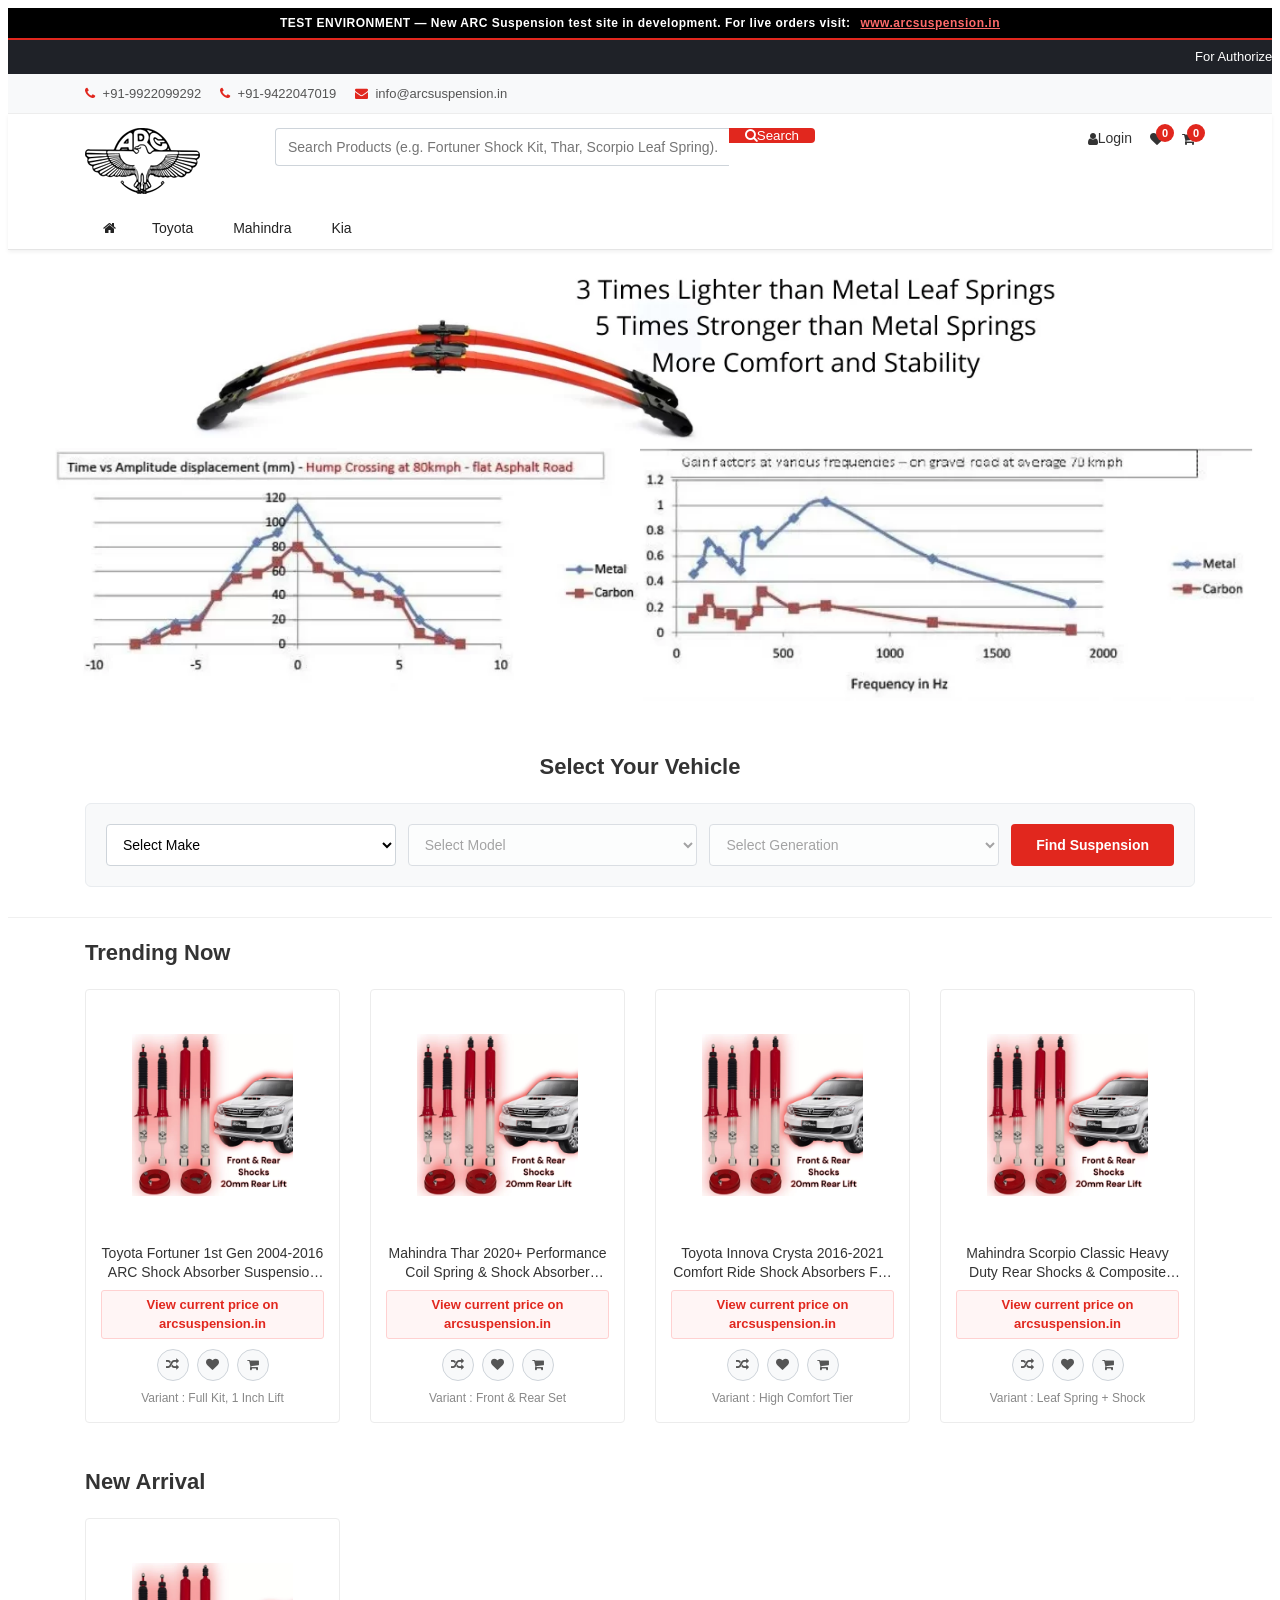
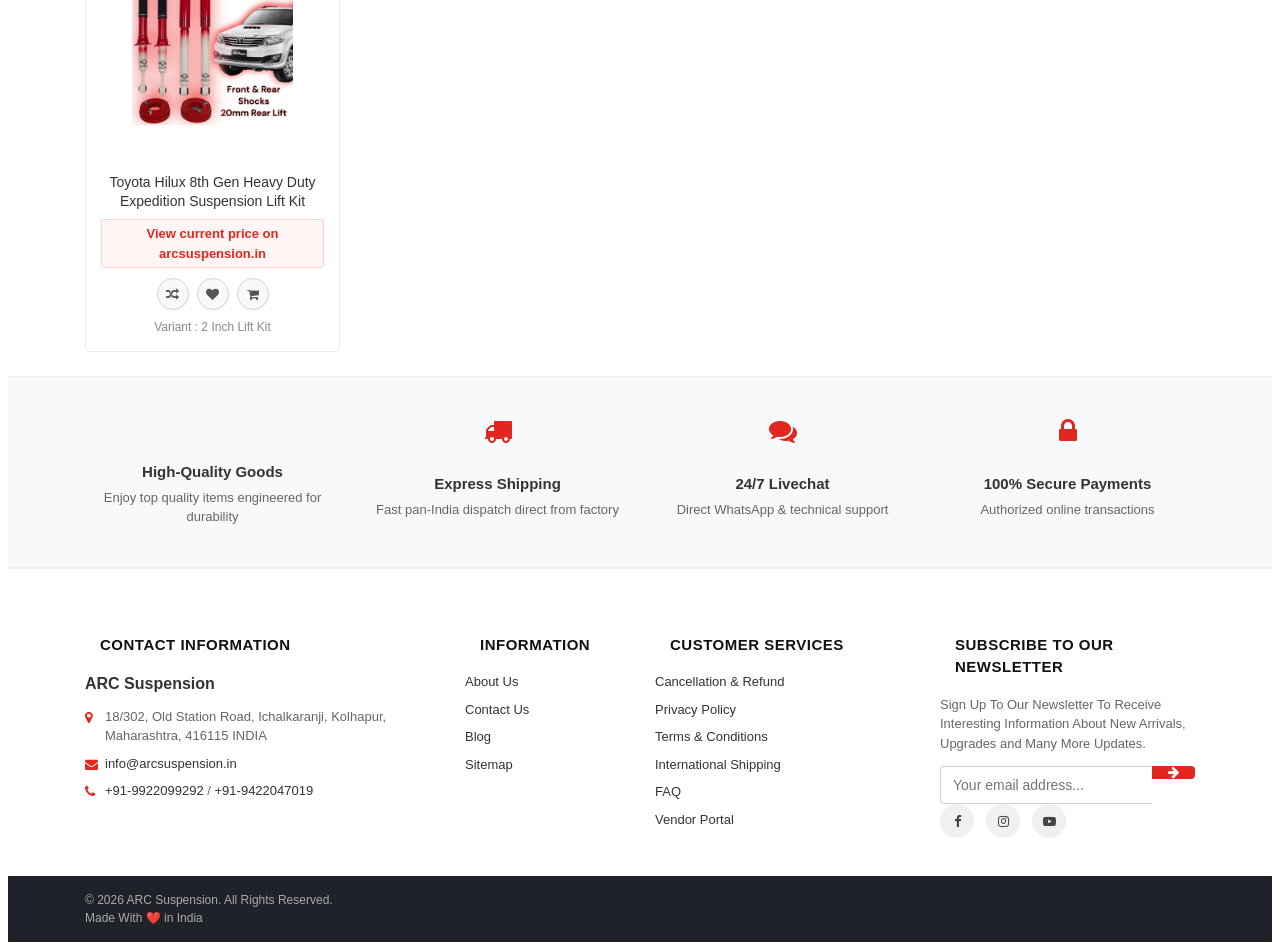
==== index.html @ bc5c28b6 "feat(staging): deploy high-density automotive PDP, fitment validator, and sandbox checkout" ====
<!DOCTYPE html>
<html lang="en">
<head>
    <meta charset="UTF-8">
    <meta name="viewport" content="width=device-width, initial-scale=1.0">
    <meta name="robots" content="noindex, follow">
    <title>Home : ARC Suspension</title>
    <link rel="stylesheet" href="assets/css_font-awesome.min.css">
    <link rel="stylesheet" href="parity-style.css">
</head>
<body class="arc-source-parity">

<!-- ARC Suspension Header Component (Strict Source Parity) -->
<!-- Environment Test Notice -->
<div class="arc-test-site-notice">
    TEST ENVIRONMENT — New ARC Suspension test site in development. For live orders visit: 
    <a href="https://www.arcsuspension.in/" target="_blank" rel="noopener">www.arcsuspension.in</a>
</div>

<!-- Row 1: Scrolling Fitment & Delivery Marquee -->
<div class="top-header">
    <div class="container position-relative">
        <div class="marquee-text">
            For Authorized Dealer Inquiries & Suspension Upgrade Technical Guidance: Call +91-9922099292 | Pan-India Express Factory Dispatch Direct to Fitment Centres
        </div>
    </div>
</div>

<!-- Row 2: Dual Contact Strip -->
<div class="header-top d-none d-md-block">
    <div class="container">
        <div class="d-flex justify-content-between align-items-center">
            <div>
                <a href="tel:+91-9922099292"><i class="fa fa-phone"></i> +91-9922099292</a>
                <a href="tel:+91-9422047019"><i class="fa fa-phone"></i> +91-9422047019</a>
                <a href="mailto:info@arcsuspension.in"><i class="fa fa-envelope"></i> info@arcsuspension.in</a>
            </div>
            <div>
                <a href="https://www.arcsuspension.in/dealers" target="_blank" rel="noopener">Fitment Centres</a>
                <a href="https://www.arcsuspension.in/contact" target="_blank" rel="noopener">Contact Us</a>
            </div>
        </div>
    </div>
</div>

<!-- Row 3: Brand & Search Bar -->
<header class="sticky-top">
    <div class="inner-header">
        <div class="container">
            <div class="row align-items-center">
                <!-- Col 1: Logo & Mobile Toggle -->
                <div class="col-5 col-md-3 col-lg-2 order-lg-1 d-flex align-items-center">
                    <div class="logo-flex">
                        <a href="index.html">
                            <img src="assets/logo.png" alt="ARC Suspension" class="logo">
                        </a>
                    </div>
                </div>

                <!-- Col 2: Centered Search Bar -->
                <div class="col-12 col-md-12 col-lg-6 order-lg-2 mt-2 mt-lg-0">
                    <div class="search-product">
                        <form action="search.html" method="get">
                            <div class="input-group">
                                <input type="text" name="q" class="form-control" placeholder="Search Products (e.g. Fortuner Shock Kit, Thar, Scorpio Leaf Spring)..." autocomplete="off" required>
                                <div class="input-group-append">
                                    <button type="submit" class="input-group-text"><i class="fa fa-search"></i> Search</button>
                                </div>
                            </div>
                        </form>
                    </div>
                </div>

                <!-- Col 3: User Login, Wishlist, Cart -->
                <div class="col-7 col-md-9 col-lg-4 order-lg-3 user-cont">
                    <ul>
                        <li>
                            <a href="https://www.arcsuspension.in/login" target="_blank" rel="noopener">
                                <i class="fa fa-user"></i> <span class="d-none d-sm-inline ml-1">Login</span>
                            </a>
                        </li>
                        <li>
                            <a href="https://www.arcsuspension.in/wishview" target="_blank" rel="noopener" title="Wishlist">
                                <i class="fa fa-heart"></i>
                                <span class="mem-cart-count-badge">0</span>
                            </a>
                        </li>
                        <li>
                            <a href="https://www.arcsuspension.in/cartview" target="_blank" rel="noopener" title="Cart">
                                <i class="fa fa-shopping-cart"></i>
                                <span class="mem-cart-count-badge">0</span>
                            </a>
                        </li>
                    </ul>
                </div>
            </div>
        </div>
    </div>

    <!-- Row 4: Category Mega-Menu -->
    <nav class="cat-nav">
        <div class="back-category">
            <i class="fa fa-arrow-left mr-2"></i> ALL CATEGORIES
        </div>
        <div class="container">
            <ul class="navbar-nav">
                <li class="nav-item">
                    <a href="index.html" title="Home"><i class="fa fa-home"></i></a>
                </li>
                <!-- Toyota Mega Menu -->
                <li class="nav-item">
                    <a href="generation-catalog.html?make=Toyota">Toyota <i class="fa fa-angle-down"></i></a>
                    <div class="mega-drop-menu">
                        <div>
                            <div class="menu-cat-head"><a href="generation-catalog.html?make=Toyota&model=Fortuner">Fortuner</a></div>
                            <ul>
                                <li><a href="generation-catalog.html?make=Toyota&model=Fortuner&gen=1st-Gen">Fortuner 1st Gen 2009-2016</a></li>
                                <li><a href="generation-catalog.html?make=Toyota&model=Fortuner&gen=2nd-Gen">Fortuner 2nd Gen 2016-2023</a></li>
                            </ul>
                        </div>
                        <div>
                            <div class="menu-cat-head"><a href="generation-catalog.html?make=Toyota&model=Innova">Innova</a></div>
                            <ul>
                                <li><a href="generation-catalog.html?make=Toyota&model=Innova&gen=1st-Gen">Innova 1st Gen</a></li>
                                <li><a href="generation-catalog.html?make=Toyota&model=Innova&gen=Crysta">Innova Crysta 2nd Gen 2016-2021</a></li>
                            </ul>
                        </div>
                        <div>
                            <div class="menu-cat-head"><a href="generation-catalog.html?make=Toyota&model=Hilux">Hilux</a></div>
                            <ul>
                                <li><a href="generation-catalog.html?make=Toyota&model=Hilux&gen=8th-Gen">Hilux 8th Gen (AN110/AN120/AN130)</a></li>
                            </ul>
                        </div>
                        <div>
                            <div class="menu-cat-head"><a href="generation-catalog.html?make=Toyota&model=Etios">Etios</a></div>
                            <ul>
                                <li><a href="generation-catalog.html?make=Toyota&model=Etios&gen=Liva">Etios Liva</a></li>
                            </ul>
                        </div>
                    </div>
                </li>
                <!-- Mahindra Mega Menu -->
                <li class="nav-item">
                    <a href="generation-catalog.html?make=Mahindra">Mahindra <i class="fa fa-angle-down"></i></a>
                    <div class="mega-drop-menu">
                        <div>
                            <div class="menu-cat-head"><a href="generation-catalog.html?make=Mahindra&model=Thar">Thar</a></div>
                            <ul>
                                <li><a href="generation-catalog.html?make=Mahindra&model=Thar&gen=ROXX">Thar ROXX</a></li>
                                <li><a href="generation-catalog.html?make=Mahindra&model=Thar&gen=2020">Thar 2020+ (Coil Spring)</a></li>
                                <li><a href="generation-catalog.html?make=Mahindra&model=Thar&gen=CRDe">Thar CRDe</a></li>
                            </ul>
                        </div>
                        <div>
                            <div class="menu-cat-head"><a href="generation-catalog.html?make=Mahindra&model=Bolero">Bolero</a></div>
                            <ul>
                                <li><a href="generation-catalog.html?make=Mahindra&model=Bolero&gen=Neo">Bolero Neo</a></li>
                                <li><a href="generation-catalog.html?make=Mahindra&model=Bolero&gen=2020">Bolero 2020-2023</a></li>
                                <li><a href="generation-catalog.html?make=Mahindra&model=Bolero&gen=4WD">Bolero 4WD 4x4</a></li>
                                <li><a href="generation-catalog.html?make=Mahindra&model=Bolero&gen=PowerPlus">Bolero Power Plus</a></li>
                            </ul>
                        </div>
                        <div>
                            <div class="menu-cat-head"><a href="generation-catalog.html?make=Mahindra&model=Scorpio">Scorpio</a></div>
                            <ul>
                                <li><a href="generation-catalog.html?make=Mahindra&model=Scorpio&gen=ScorpioN">Scorpio N ARC Suspension</a></li>
                                <li><a href="generation-catalog.html?make=Mahindra&model=Scorpio&gen=Classic">Scorpio Classic</a></li>
                                <li><a href="generation-catalog.html?make=Mahindra&model=Scorpio&gen=S-Series">Scorpio 2014-2023 S Series</a></li>
                            </ul>
                        </div>
                        <div>
                            <div class="menu-cat-head"><a href="generation-catalog.html?make=Mahindra&model=XUV">XUV Series</a></div>
                            <ul>
                                <li><a href="generation-catalog.html?make=Mahindra&model=XUV700">XUV 700</a></li>
                                <li><a href="generation-catalog.html?make=Mahindra&model=XUV500">XUV 500</a></li>
                                <li><a href="generation-catalog.html?make=Mahindra&model=XUV300">XUV 300</a></li>
                            </ul>
                        </div>
                    </div>
                </li>
                <!-- Kia Mega Menu -->
                <li class="nav-item">
                    <a href="generation-catalog.html?make=Kia">Kia <i class="fa fa-angle-down"></i></a>
                    <div class="mega-drop-menu">
                        <div>
                            <div class="menu-cat-head"><a href="generation-catalog.html?make=Kia&model=Carens">Carens</a></div>
                            <ul><li><a href="generation-catalog.html?make=Kia&model=Carens&gen=2022">Kia Carens Since 2022</a></li></ul>
                        </div>
                        <div>
                            <div class="menu-cat-head"><a href="generation-catalog.html?make=Kia&model=Sonet">Sonet</a></div>
                            <ul><li><a href="generation-catalog.html?make=Kia&model=Sonet&gen=All">Kia Sonet ARC Suspension</a></li></ul>
                        </div>
                        <div>
                            <div class="menu-cat-head"><a href="generation-catalog.html?make=Kia&model=Seltos">Seltos</a></div>
                            <ul><li><a href="generation-catalog.html?make=Kia&model=Seltos&gen=All">Kia Seltos</a></li></ul>
                        </div>
                    </div>
                </li>
            </ul>
        </div>
    </nav>
</header>


<!-- Hero Promotional Banner Carousel -->
<div class="home-banner">
    <img src="assets/mainslider-218.webp" alt="ARC Suspension Performance Upgrades">
</div>

<!-- Select Your Vehicle Interactive Section -->
<div class="shop-by-category">
    <div class="container">
        <h2>Select Your Vehicle</h2>
        <div class="vehicle-finder-box">
            <div class="vehicle-select-group">
                <select id="vehicle-make-select">
                    <option value="">Select Make</option>
                    <option value="Toyota">Toyota</option>
                    <option value="Mahindra">Mahindra</option>
                    <option value="Kia">Kia</option>
                </select>

                <select id="vehicle-model-select" disabled>
                    <option value="">Select Model</option>
                </select>

                <select id="vehicle-gen-select" disabled>
                    <option value="">Select Generation</option>
                </select>

                <button id="vehicle-find-btn" class="btn-primary" style="height:42px;">Find Suspension</button>
            </div>
        </div>
    </div>
</div>

<!-- Trending Now Section -->
<div class="container py-4">
    <h2 style="font-size:22px; font-weight:700; margin-bottom:20px;">Trending Now</h2>
    <div class="row">
        <!-- Product Card 1: Fortuner Kit -->
        <div class="col-6 col-sm-6 col-md-4 col-lg-3">
            <div class="pro-thumb-col card">
                <div class="prod-pic-fig">
                    <a href="product-detail.html">
                        <img src="assets/toyota_fortuner_1st_gen_2004_2016_arc_shock_absorber_suspension_upgrade_kit_front_and_rear_rear_lift_spacers_full_kit-145.webp" alt="Toyota Fortuner 1st Gen Kit">
                    </a>
                </div>
                <h2 class="prod-name"><a href="product-detail.html">Toyota Fortuner 1st Gen 2004-2016 ARC Shock Absorber Suspension Upgrade Kit</a></h2>
                <div class="prod-total-price">
                    <span class="pro-price-replacement">View current price on arcsuspension.in</span>
                </div>
                <div class="prod-over-action">
                    <span class="thumb-hov-btn" title="Compare"><i class="fa fa-random"></i></span>
                    <span class="thumb-hov-btn" title="Wishlist"><i class="fa fa-heart"></i></span>
                    <a href="https://www.arcsuspension.in/toyota/fortuner/fortuner-1st-gen-2009-2016/toyota-fortuner-1st-gen-2004-2016-arc-shock-absorber-suspension-upgrade-kit-front-and-rear-rear-lift-spacers-full-kit" target="_blank" rel="noopener" class="thumb-hov-btn" title="Add to Cart on Source"><i class="fa fa-shopping-cart"></i></a>
                </div>
                <div style="font-size:12px; color:#888888; margin-top:8px;">Variant : Full Kit, 1 Inch Lift</div>
            </div>
        </div>

        <!-- Product Card 2: Mahindra Thar Kit -->
        <div class="col-6 col-sm-6 col-md-4 col-lg-3">
            <div class="pro-thumb-col card">
                <div class="prod-pic-fig">
                    <a href="generation-catalog.html?make=Mahindra&model=Thar">
                        <img src="assets/toyota_fortuner_1st_gen_2004_2016_arc_shock_absorber_suspension_upgrade_kit_front_and_rear_rear_lift_spacers_full_kit-145.webp" alt="Mahindra Thar Kit">
                    </a>
                </div>
                <h2 class="prod-name"><a href="generation-catalog.html?make=Mahindra&model=Thar">Mahindra Thar 2020+ Performance Coil Spring & Shock Absorber Upgrade Kit</a></h2>
                <div class="prod-total-price">
                    <span class="pro-price-replacement">View current price on arcsuspension.in</span>
                </div>
                <div class="prod-over-action">
                    <span class="thumb-hov-btn" title="Compare"><i class="fa fa-random"></i></span>
                    <span class="thumb-hov-btn" title="Wishlist"><i class="fa fa-heart"></i></span>
                    <a href="https://www.arcsuspension.in/mahindra/thar/thar-2020" target="_blank" rel="noopener" class="thumb-hov-btn" title="Add to Cart on Source"><i class="fa fa-shopping-cart"></i></a>
                </div>
                <div style="font-size:12px; color:#888888; margin-top:8px;">Variant : Front & Rear Set</div>
            </div>
        </div>

        <!-- Product Card 3: Innova Crysta Kit -->
        <div class="col-6 col-sm-6 col-md-4 col-lg-3">
            <div class="pro-thumb-col card">
                <div class="prod-pic-fig">
                    <a href="generation-catalog.html?make=Toyota&model=Innova">
                        <img src="assets/toyota_fortuner_1st_gen_2004_2016_arc_shock_absorber_suspension_upgrade_kit_front_and_rear_rear_lift_spacers_full_kit-145.webp" alt="Innova Crysta Kit">
                    </a>
                </div>
                <h2 class="prod-name"><a href="generation-catalog.html?make=Toyota&model=Innova">Toyota Innova Crysta 2016-2021 Comfort Ride Shock Absorbers Full Kit</a></h2>
                <div class="prod-total-price">
                    <span class="pro-price-replacement">View current price on arcsuspension.in</span>
                </div>
                <div class="prod-over-action">
                    <span class="thumb-hov-btn" title="Compare"><i class="fa fa-random"></i></span>
                    <span class="thumb-hov-btn" title="Wishlist"><i class="fa fa-heart"></i></span>
                    <a href="https://www.arcsuspension.in/toyota/innova" target="_blank" rel="noopener" class="thumb-hov-btn" title="Add to Cart on Source"><i class="fa fa-shopping-cart"></i></a>
                </div>
                <div style="font-size:12px; color:#888888; margin-top:8px;">Variant : High Comfort Tier</div>
            </div>
        </div>

        <!-- Product Card 4: Scorpio Classic Kit -->
        <div class="col-6 col-sm-6 col-md-4 col-lg-3">
            <div class="pro-thumb-col card">
                <div class="prod-pic-fig">
                    <a href="generation-catalog.html?make=Mahindra&model=Scorpio">
                        <img src="assets/toyota_fortuner_1st_gen_2004_2016_arc_shock_absorber_suspension_upgrade_kit_front_and_rear_rear_lift_spacers_full_kit-145.webp" alt="Scorpio Classic Kit">
                    </a>
                </div>
                <h2 class="prod-name"><a href="generation-catalog.html?make=Mahindra&model=Scorpio">Mahindra Scorpio Classic Heavy Duty Rear Shocks & Composite Leaf Spring Set</a></h2>
                <div class="prod-total-price">
                    <span class="pro-price-replacement">View current price on arcsuspension.in</span>
                </div>
                <div class="prod-over-action">
                    <span class="thumb-hov-btn" title="Compare"><i class="fa fa-random"></i></span>
                    <span class="thumb-hov-btn" title="Wishlist"><i class="fa fa-heart"></i></span>
                    <a href="https://www.arcsuspension.in/mahindra/scorpio/scorpio-classic" target="_blank" rel="noopener" class="thumb-hov-btn" title="Add to Cart on Source"><i class="fa fa-shopping-cart"></i></a>
                </div>
                <div style="font-size:12px; color:#888888; margin-top:8px;">Variant : Leaf Spring + Shock</div>
            </div>
        </div>
    </div>
</div>

<!-- New Arrival Section -->
<div class="container py-2 pb-4">
    <h2 style="font-size:22px; font-weight:700; margin-bottom:20px;">New Arrival</h2>
    <div class="row">
        <!-- New Arrival Card: Hilux Kit -->
        <div class="col-6 col-sm-6 col-md-4 col-lg-3">
            <div class="pro-thumb-col card">
                <div class="prod-pic-fig">
                    <a href="generation-catalog.html?make=Toyota&model=Hilux">
                        <img src="assets/toyota_fortuner_1st_gen_2004_2016_arc_shock_absorber_suspension_upgrade_kit_front_and_rear_rear_lift_spacers_full_kit-145.webp" alt="Toyota Hilux Kit">
                    </a>
                </div>
                <h2 class="prod-name"><a href="generation-catalog.html?make=Toyota&model=Hilux">Toyota Hilux 8th Gen Heavy Duty Expedition Suspension Lift Kit</a></h2>
                <div class="prod-total-price">
                    <span class="pro-price-replacement">View current price on arcsuspension.in</span>
                </div>
                <div class="prod-over-action">
                    <span class="thumb-hov-btn" title="Compare"><i class="fa fa-random"></i></span>
                    <span class="thumb-hov-btn" title="Wishlist"><i class="fa fa-heart"></i></span>
                    <a href="https://www.arcsuspension.in/toyota/hilux" target="_blank" rel="noopener" class="thumb-hov-btn" title="Add to Cart on Source"><i class="fa fa-shopping-cart"></i></a>
                </div>
                <div style="font-size:12px; color:#888888; margin-top:8px;">Variant : 2 Inch Lift Kit</div>
            </div>
        </div>
    </div>
</div>

<!-- Trust & Service Strip -->
<div class="client-trust-bottom">
    <div class="container">
        <div class="row">
            <div class="col-6 col-md-3 trust-item">
                <i class="fa fa-shield"></i>
                <h4>High-Quality Goods</h4>
                <p>Enjoy top quality items engineered for durability</p>
            </div>
            <div class="col-6 col-md-3 trust-item">
                <i class="fa fa-truck"></i>
                <h4>Express Shipping</h4>
                <p>Fast pan-India dispatch direct from factory</p>
            </div>
            <div class="col-6 col-md-3 trust-item">
                <i class="fa fa-comments"></i>
                <h4>24/7 Livechat</h4>
                <p>Direct WhatsApp & technical support</p>
            </div>
            <div class="col-6 col-md-3 trust-item">
                <i class="fa fa-lock"></i>
                <h4>100% Secure Payments</h4>
                <p>Authorized online transactions</p>
            </div>
        </div>
    </div>
</div>

<!-- ARC Suspension Footer Component (Strict Source Parity) -->
<footer>
    <div class="container">
        <div class="row">
            <!-- Col 1: Contact Information -->
            <div class="col-12 col-md-12 col-lg-4 col-xl-3 mb-4">
                <h5 class="fot-col-head">Contact Information</h5>
                <div class="footer-contact">
                    <h1 class="h6 mb-2 text-capitalize" style="font-size:16px; font-weight:700;">ARC Suspension</h1>
                    <ul>
                        <li><i class="fa fa-map-marker"></i> 18/302, Old Station Road, Ichalkaranji, Kolhapur, Maharashtra, 416115 INDIA</li>
                        <li><i class="fa fa-envelope"></i> <a href="mailto:info@arcsuspension.in">info@arcsuspension.in</a></li>
                        <li><i class="fa fa-phone"></i> <a href="tel:+91-9922099292">+91-9922099292</a> / <a href="tel:+91-9422047019">+91-9422047019</a></li>
                    </ul>
                </div>
            </div>

            <!-- Col 2: Information -->
            <div class="col-12 col-md-3 col-lg-2 col-xl-2 mb-4">
                <h5 class="fot-col-head">Information</h5>
                <ul>
                    <li><a href="https://www.arcsuspension.in/about-us" target="_blank" rel="noopener">About Us</a></li>
                    <li><a href="https://www.arcsuspension.in/contact" target="_blank" rel="noopener">Contact Us</a></li>
                    <li><a href="https://www.arcsuspension.in/bloglist/arc-suspension/" target="_blank" rel="noopener">Blog</a></li>
                    <li><a href="https://www.arcsuspension.in/sitemap" target="_blank" rel="noopener">Sitemap</a></li>
                </ul>
            </div>

            <!-- Col 3: Customer Services -->
            <div class="col-12 col-md-4 col-lg-3 col-xl-3 mb-4">
                <h5 class="fot-col-head">Customer Services</h5>
                <ul>
                    <li><a href="https://www.arcsuspension.in/cancellation-return" target="_blank" rel="noopener">Cancellation & Refund</a></li>
                    <li><a href="https://www.arcsuspension.in/privacy-policy" target="_blank" rel="noopener">Privacy Policy</a></li>
                    <li><a href="https://www.arcsuspension.in/terms-condition" target="_blank" rel="noopener">Terms & Conditions</a></li>
                    <li><a href="https://www.arcsuspension.in/international-shipping" target="_blank" rel="noopener">International Shipping</a></li>
                    <li><a href="https://www.arcsuspension.in/faq" target="_blank" rel="noopener">FAQ</a></li>
                    <li><a href="https://www.arcsuspension.in/vendors/" target="_blank" rel="noopener">Vendor Portal</a></li>
                </ul>
            </div>

            <!-- Col 4: Newsletter & Social -->
            <div class="col-12 col-md-5 col-lg-3 col-xl-4 mb-4">
                <h5 class="fot-col-head">Subscribe To Our Newsletter</h5>
                <p style="font-size:13px; color:#666666;">Sign Up To Our Newsletter To Receive Interesting Information About New Arrivals, Upgrades and Many More Updates.</p>
                <div class="search-product mb-3">
                    <div class="input-group">
                        <input type="email" class="form-control" placeholder="Your email address..." required>
                        <div class="input-group-append">
                            <button type="button" class="input-group-text"><i class="fa fa-arrow-right"></i></button>
                        </div>
                    </div>
                </div>
                <div class="socialLink">
                    <ul>
                        <li><a href="https://facebook.com/arc7777" target="_blank" rel="noopener" aria-label="Facebook"><i class="fa fa-facebook"></i></a></li>
                        <li><a href="https://www.instagram.com/arcsuspension" target="_blank" rel="noopener" aria-label="Instagram"><i class="fa fa-instagram"></i></a></li>
                        <li><a href="https://www.youtube.com/channel/UCCrl0WGTPtMUMuSQ0" target="_blank" rel="noopener" aria-label="YouTube"><i class="fa fa-youtube-play"></i></a></li>
                    </ul>
                </div>
            </div>
        </div>
    </div>

    <!-- Bottom Strip -->
    <div class="bottm-footer">
        <div class="container d-flex justify-content-between flex-wrap">
            <div>© 2026 ARC Suspension. All Rights Reserved.</div>
            <div>Made With ❤️ in India</div>
        </div>
    </div>
</footer>


<script src="parity-scripts.js"></script>
</body>
</html>
---- parity-style.css ----
/* ARC Suspension Strict Source Parity Stylesheet */
/* Scoped under .arc-source-parity namespace */

body.arc-source-parity {
    font-family: Roboto, -apple-system, BlinkMacSystemFont, "Segoe UI", Arial, sans-serif;
    color: #333333;
    background-color: #FFFFFF;
    line-height: 1.5;
    -webkit-font-smoothing: antialiased;
    overflow-x: hidden;
}

/* Global Reset Scoped */
.arc-source-parity * {
    box-sizing: border-box;
}

.arc-source-parity a {
    color: #333333;
    text-decoration: none;
    transition: color 0.2s ease;
}
.arc-source-parity a:hover {
    color: #E1271E;
}

.arc-source-parity .container {
    width: 100%;
    padding-right: 15px;
    padding-left: 15px;
    margin-right: auto;
    margin-left: auto;
}

@media (min-width: 576px) {
.arc-source-parity .container { max-width: 540px; }
}
@media (min-width: 768px) {
.arc-source-parity .container { max-width: 720px; }
}
@media (min-width: 992px) {
.arc-source-parity .container { max-width: 960px; }
}
@media (min-width: 1200px) {
.arc-source-parity .container { max-width: 1140px; }
}

/* Row & Column Grid System */
.arc-source-parity .row {
    display: flex;
    flex-wrap: wrap;
    margin-right: -15px;
    margin-left: -15px;
}

.arc-source-parity [class*="col-"] {
    position: relative;
    width: 100%;
    padding-right: 15px;
    padding-left: 15px;
}

.arc-source-parity .col-12 { flex: 0 0 100%; max-width: 100%; }
.arc-source-parity .col-6 { flex: 0 0 50%; max-width: 50%; }
.arc-source-parity .col-5 { flex: 0 0 41.666667%; max-width: 41.666667%; }
.arc-source-parity .col-7 { flex: 0 0 58.333333%; max-width: 58.333333%; }
.arc-source-parity .col-4 { flex: 0 0 33.333333%; max-width: 33.333333%; }
.arc-source-parity .col-3 { flex: 0 0 25%; max-width: 25%; }

@media (min-width: 768px) {
.arc-source-parity .col-md-12 { flex: 0 0 100%; max-width: 100%; }
.arc-source-parity .col-md-9 { flex: 0 0 75%; max-width: 75%; }
.arc-source-parity .col-md-7 { flex: 0 0 58.333333%; max-width: 58.333333%; }
.arc-source-parity .col-md-6 { flex: 0 0 50%; max-width: 50%; }
.arc-source-parity .col-md-5 { flex: 0 0 41.666667%; max-width: 41.666667%; }
.arc-source-parity .col-md-4 { flex: 0 0 33.333333%; max-width: 33.333333%; }
.arc-source-parity .col-md-3 { flex: 0 0 25%; max-width: 25%; }
.arc-source-parity .col-md-2 { flex: 0 0 16.666667%; max-width: 16.666667%; }
}

@media (min-width: 992px) {
.arc-source-parity .col-lg-6 { flex: 0 0 50%; max-width: 50%; }
.arc-source-parity .col-lg-4 { flex: 0 0 33.333333%; max-width: 33.333333%; }
.arc-source-parity .col-lg-3 { flex: 0 0 25%; max-width: 25%; }
.arc-source-parity .col-lg-2 { flex: 0 0 16.666667%; max-width: 16.666667%; }
.arc-source-parity .order-lg-1 { order: 1; }
.arc-source-parity .order-lg-2 { order: 2; }
.arc-source-parity .order-lg-3 { order: 3; }
}

/* Test Site Environment Notice */
.arc-test-site-notice {
    background: #000000;
    color: #FFFFFF;
    text-align: center;
    padding: 6px 12px;
    font-size: 12px;
    font-weight: 600;
    letter-spacing: 0.5px;
    border-bottom: 2px solid #E1271E;
}
.arc-test-site-notice a {
    color: #FF6B6B;
    text-decoration: underline;
    margin-left: 6px;
}

/* Row 1: Marquee */
.arc-source-parity .top-header {
    background-color: #1F2228;
    color: #FFFFFF;
    height: 34px;
    line-height: 34px;
    font-size: 13px;
    overflow: hidden;
    white-space: nowrap;
}
.arc-source-parity .top-header .marquee-text {
    display: inline-block;
    padding-left: 100%;
    animation: arc-marquee 25s linear infinite;
}
@keyframes arc-marquee {
    0% { transform: translate(0, 0); }
    100% { transform: translate(-100%, 0); }
}

/* Row 2: Dual Contact Bar */
.arc-source-parity .header-top {
    background-color: #F8F9FA;
    height: 40px;
    line-height: 40px;
    font-size: 13px;
    border-bottom: 1px solid #EEEEEE;
}
.arc-source-parity .header-top a {
    color: #555555;
    margin-right: 15px;
}
.arc-source-parity .header-top a i {
    color: #E1271E;
    margin-right: 4px;
}

/* Row 3: Brand & Search Chrome */
.arc-source-parity header.sticky-top {
    position: sticky;
    top: 0;
    z-index: 1020;
    background: #FFFFFF;
    box-shadow: 0 2px 4px rgba(0,0,0,0.06);
}
.arc-source-parity .inner-header {
    padding: 14px 0;
}
.arc-source-parity .logo-flex img.logo {
    width: 115px;
    height: auto;
    display: block;
}
.arc-source-parity .search-product .input-group {
    display: flex;
    position: relative;
    width: 100%;
}
.arc-source-parity .search-product input.form-control {
    flex: 1 1 auto;
    height: 38px;
    padding: 6px 12px;
    font-size: 14px;
    border: 1px solid #CED4DA;
    border-right: none;
    border-radius: 4px 0 0 4px;
    outline: none;
}
.arc-source-parity .search-product input.form-control:focus {
    border-color: #E1271E;
}
.arc-source-parity .search-product .input-group-append .input-group-text {
    background-color: #E1271E;
    color: #FFFFFF;
    border: none;
    border-radius: 0 4px 4px 0;
    padding: 0 16px;
    display: flex;
    align-items: center;
    cursor: pointer;
}
.arc-source-parity .user-cont ul {
    display: flex;
    justify-content: flex-end;
    align-items: center;
    gap: 18px;
    list-style: none;
    margin: 0;
    padding: 0;
}
.arc-source-parity .user-cont a {
    display: flex;
    align-items: center;
    font-size: 14px;
    position: relative;
}
.arc-source-parity .mem-cart-count-badge {
    background-color: #E1271E;
    color: #FFFFFF;
    font-size: 11px;
    font-weight: 700;
    width: 18px;
    height: 18px;
    line-height: 18px;
    border-radius: 50%;
    text-align: center;
    position: absolute;
    top: -8px;
    right: -10px;
}

/* Row 4: Navigation Bar & Mega-Menu */
.arc-source-parity nav.cat-nav {
    background: #FFFFFF;
    border-bottom: 1px solid #E5E5E5;
    position: relative;
}
.arc-source-parity nav.cat-nav .navbar-nav {
    display: flex;
    list-style: none;
    margin: 0;
    padding: 0;
    flex-wrap: wrap;
}
.arc-source-parity nav.cat-nav .nav-item {
    position: relative;
}
.arc-source-parity nav.cat-nav .nav-item > a {
    display: block;
    padding: 10px 18px;
    font-weight: 500;
    font-size: 14px;
    color: #222222;
}
.arc-source-parity nav.cat-nav .nav-item:hover > a {
    color: #E1271E;
}
/* Mega-dropdown */
.arc-source-parity .mega-drop-menu {
    display: none;
    position: absolute;
    top: 100%;
    left: 0;
    width: 900px;
    background: #FFFFFF;
    box-shadow: 0 8px 20px rgba(0,0,0,0.12);
    border: 1px solid #EEEEEE;
    border-radius: 0 0 4px 4px;
    padding: 20px;
    z-index: 1000;
    display: none;
    grid-template-columns: repeat(4, 1fr);
    gap: 15px;
}
.arc-source-parity nav.cat-nav .nav-item:hover .mega-drop-menu {
    display: grid;
}
.arc-source-parity .menu-cat-head a {
    font-weight: 700;
    color: #E1271E;
    font-size: 14px;
    display: block;
    margin-bottom: 6px;
}
.arc-source-parity .mega-drop-menu ul {
    list-style: none;
    padding: 0;
    margin: 0;
}
.arc-source-parity .mega-drop-menu ul li a {
    font-size: 13px;
    color: #666666;
    display: block;
    padding: 3px 0;
}
.arc-source-parity .mega-drop-menu ul li a:hover {
    color: #E1271E;
}

/* Mobile Category Drawer Header */
.arc-source-parity .back-category {
    background-color: #E1271E;
    color: #FFFFFF;
    padding: 12px 16px;
    font-weight: 600;
    font-size: 14px;
    display: none;
    cursor: pointer;
}
@media (max-width: 991px) {
.arc-source-parity .back-category { display: block; }
.arc-source-parity nav.cat-nav .navbar-nav { display: none; }
}

/* Hero Carousel */
.arc-source-parity .home-banner {
    position: relative;
    background: #111111;
    overflow: hidden;
}
.arc-source-parity .home-banner img {
    width: 100%;
    height: auto;
    display: block;
    max-height: 480px;
    object-fit: cover;
}

/* Select Your Vehicle Section */
.arc-source-parity .shop-by-category {
    background: #FFFFFF;
    padding: 30px 0;
    border-bottom: 1px solid #F0F0F0;
}
.arc-source-parity .shop-by-category h2 {
    font-size: 22px;
    font-weight: 700;
    margin-bottom: 20px;
    text-align: center;
}
.arc-source-parity .vehicle-finder-box {
    background: #F8F9FA;
    border: 1px solid #E9ECEF;
    border-radius: 6px;
    padding: 20px;
}
.arc-source-parity .vehicle-select-group {
    display: flex;
    flex-wrap: wrap;
    gap: 12px;
    align-items: center;
}
.arc-source-parity .vehicle-select-group select {
    flex: 1 1 200px;
    height: 42px;
    padding: 6px 12px;
    border: 1px solid #CED4DA;
    border-radius: 4px;
    font-size: 14px;
    outline: none;
    background: #FFFFFF;
}
.arc-source-parity .btn-primary {
    background-color: #E1271E;
    border-color: #E1271E;
    color: #FFFFFF;
    padding: 8px 24px;
    font-size: 14px;
    font-weight: 600;
    border-radius: 4px;
    cursor: pointer;
    transition: background-color 0.2s ease;
    border: 1px solid transparent;
}
.arc-source-parity .btn-primary:hover {
    background-color: #C81E16;
}

/* Product Card Component */
.arc-source-parity .pro-thumb-col.card {
    background: #FFFFFF;
    border: 1px solid #ECECEC;
    border-radius: 4px;
    padding: 15px;
    margin-bottom: 24px;
    text-align: center;
    position: relative;
    transition: box-shadow 0.2s ease, transform 0.2s ease;
}
.arc-source-parity .pro-thumb-col.card:hover {
    box-shadow: 0 4px 14px rgba(0,0,0,0.08);
}
.arc-source-parity .prod-pic-fig {
    width: 100%;
    margin-bottom: 12px;
    display: flex;
    justify-content: center;
    align-items: center;
    min-height: 220px;
}
.arc-source-parity .prod-pic-fig img {
    max-width: 100%;
    height: auto;
    aspect-ratio: 11 / 15;
    object-fit: contain;
    max-height: 220px;
}
.arc-source-parity .prod-name {
    font-size: 14px;
    font-weight: 500;
    line-height: 1.35;
    margin: 8px 0;
    display: -webkit-box;
    -webkit-line-clamp: 2;
    -webkit-box-orient: vertical;
    overflow: hidden;
    height: 38px;
}
.arc-source-parity .prod-total-price {
    margin: 8px 0;
    font-size: 14px;
}
.arc-source-parity .pro-price-replacement {
    display: inline-block;
    color: #E1271E;
    font-size: 13px;
    font-weight: 600;
    padding: 4px 8px;
    background: #FFF5F5;
    border: 1px solid #FFD1D1;
    border-radius: 3px;
}
.arc-source-parity .prod-over-action {
    display: flex;
    justify-content: center;
    gap: 8px;
    margin-top: 10px;
}
.arc-source-parity .thumb-hov-btn {
    width: 32px;
    height: 32px;
    border-radius: 50%;
    display: inline-flex;
    align-items: center;
    justify-content: center;
    background: #F8F9FA;
    border: 1px solid #CED4DA;
    color: #555555;
    cursor: pointer;
    font-size: 13px;
}
.arc-source-parity .thumb-hov-btn:hover {
    background: #E1271E;
    color: #FFFFFF;
    border-color: #E1271E;
}

/* Trust Strip */
.arc-source-parity .client-trust-bottom {
    background: #F8F9FA;
    padding: 30px 0;
    border-top: 1px solid #EEEEEE;
    border-bottom: 1px solid #EEEEEE;
}
.arc-source-parity .trust-item {
    text-align: center;
    padding: 10px;
}
.arc-source-parity .trust-item i {
    font-size: 28px;
    color: #E1271E;
    margin-bottom: 8px;
}
.arc-source-parity .trust-item h4 {
    font-size: 15px;
    font-weight: 700;
    margin-bottom: 4px;
}
.arc-source-parity .trust-item p {
    font-size: 13px;
    color: #666666;
    margin: 0;
}

/* Footer Architecture */
.arc-source-parity footer {
    background: #FFFFFF;
    padding-top: 40px;
    border-top: 1px solid #EEEEEE;
}
.arc-source-parity .fot-col-head {
    font-size: 15px;
    font-weight: 700;
    color: #111111;
    margin-bottom: 16px;
    text-transform: uppercase;
    letter-spacing: 0.5px;
}
.arc-source-parity footer ul {
    list-style: none;
    padding: 0;
    margin: 0;
}
.arc-source-parity footer ul li {
    margin-bottom: 8px;
    font-size: 13px;
    color: #666666;
}
.arc-source-parity .footer-contact li {
    position: relative;
    padding-left: 20px;
}
.arc-source-parity .footer-contact li i {
    position: absolute;
    left: 0;
    top: 4px;
    color: #E1271E;
}
.arc-source-parity .socialLink ul {
    display: flex;
    gap: 12px;
}
.arc-source-parity .socialLink a {
    width: 34px;
    height: 34px;
    border-radius: 50%;
    background: #F0F0F0;
    display: inline-flex;
    align-items: center;
    justify-content: center;
    color: #444444;
}
.arc-source-parity .socialLink a:hover {
    background: #E1271E;
    color: #FFFFFF;
}
.arc-source-parity .bottm-footer {
    background: #1F2228;
    color: #AAAAAA;
    padding: 15px 0;
    font-size: 12px;
    margin-top: 30px;
}

/* PDP (Product Detail Page) Scoped Styles */
.arc-source-parity .breadcrumb {
    display: flex;
    flex-wrap: wrap;
    list-style: none;
    padding: 12px 0;
    margin: 0;
    font-size: 13px;
    color: #888888;
}
.arc-source-parity .breadcrumb li + li:before {
    content: "/";
    padding: 0 8px;
    color: #CCCCCC;
}
.arc-source-parity .pdp-card {
    background: #FFFFFF;
    border: 1px solid #ECECEC;
    border-radius: 6px;
    padding: 24px;
    margin-bottom: 30px;
}
.arc-source-parity .pdp-gallery-viewer {
    text-align: center;
}
.arc-source-parity .pdp-gallery-viewer img {
    max-width: 100%;
    height: auto;
    border-radius: 4px;
    aspect-ratio: 500 / 622;
    object-fit: contain;
}
.arc-source-parity .singal-prod-title {
    font-size: 22px;
    font-weight: 700;
    color: #222222;
    margin-bottom: 8px;
    line-height: 1.3;
}
.arc-source-parity .pdp-meta-row {
    font-size: 13px;
    color: #666666;
    margin-bottom: 16px;
}
.arc-source-parity .whatsapp-chat-btn {
    display: inline-flex;
    align-items: center;
    background: #25D366;
    color: #FFFFFF;
    padding: 10px 18px;
    font-weight: 600;
    font-size: 14px;
    border-radius: 4px;
    margin-bottom: 18px;
}
.arc-source-parity .whatsapp-chat-btn:hover {
    background: #1EBE5D;
    color: #FFFFFF;
}
.arc-source-parity .whatsapp-chat-btn i {
    font-size: 18px;
    margin-right: 8px;
}
.arc-source-parity .pdp-price-box {
    margin-bottom: 16px;
}
.arc-source-parity .pdp-variant-group {
    margin-bottom: 16px;
}
.arc-source-parity .pdp-variant-group label.variant-label {
    display: inline-block;
    padding: 6px 14px;
    border: 1px solid #CED4DA;
    border-radius: 4px;
    font-size: 13px;
    cursor: pointer;
    margin-right: 8px;
}
.arc-source-parity .pdp-variant-group input[type="radio"]:checked + label.variant-label {
    border-color: #E1271E;
    color: #E1271E;
    background: #FFF5F5;
}
.arc-source-parity .pdp-actions-row {
    display: flex;
    flex-wrap: wrap;
    gap: 12px;
    margin-bottom: 20px;
}
.arc-source-parity .btn-lg {
    padding: 12px 28px;
    font-size: 16px;
}
.arc-source-parity .pdp-pincode-box {
    background: #F8F9FA;
    padding: 15px;
    border-radius: 4px;
    border: 1px solid #E9ECEF;
    max-width: 400px;
    margin-bottom: 20px;
}
.arc-source-parity .pdp-tabs {
    margin-top: 30px;
}
.arc-source-parity .pdp-tab-headers {
    display: flex;
    flex-wrap: wrap;
    border-bottom: 2px solid #E5E5E5;
    list-style: none;
    padding: 0;
    margin: 0;
}
.arc-source-parity .pdp-tab-headers li a {
    display: block;
    padding: 10px 16px;
    font-weight: 600;
    font-size: 14px;
    color: #666666;
    border-bottom: 2px solid transparent;
    margin-bottom: -2px;
}
.arc-source-parity .pdp-tab-headers li.active a {
    color: #E1271E;
    border-color: #E1271E;
}
@media (max-width: 576px) {
.arc-source-parity .pdp-card {
        padding: 16px 12px;
    }
.arc-source-parity .singal-prod-title {
        font-size: 18px;
    }
.arc-source-parity .pdp-tab-headers li a {
        padding: 8px 10px;
        font-size: 13px;
    }
}
.arc-source-parity .pdp-tab-content {
    padding: 20px 0;
    font-size: 14px;
    color: #444444;
    line-height: 1.6;
}

/* Phase 013 Functional Workflow Parity Scoped Styles */
.arc-source-parity .search-suggestions-dropdown {
    position: absolute;
    top: 100%;
    left: 0;
    right: 0;
    background: #FFFFFF;
    border: 1px solid #CED4DA;
    border-top: none;
    box-shadow: 0 6px 16px rgba(0, 0, 0, 0.15);
    z-index: 1050;
    max-height: 340px;
    overflow-y: auto;
    border-radius: 0 0 4px 4px;
}
.arc-source-parity .search-suggestion-item {
    padding: 10px 14px;
    border-bottom: 1px solid #F1F1F1;
    display: flex;
    justify-content: space-between;
    align-items: center;
    cursor: pointer;
    font-size: 13px;
    color: #333333;
    transition: background 0.15s ease;
}
.arc-source-parity .search-suggestion-item:hover,
.arc-source-parity .search-suggestion-item.active {
    background-color: #FFF5F5;
    color: #E1271E;
}
.arc-source-parity .search-suggestion-badge {
    font-size: 10px;
    text-transform: uppercase;
    padding: 2px 6px;
    border-radius: 3px;
    background: #EEEEEE;
    color: #666666;
    font-weight: 700;
}
.arc-source-parity .safe-commerce-modal-backdrop {
    position: fixed;
    top: 0;
    left: 0;
    width: 100vw;
    height: 100vh;
    background: rgba(0, 0, 0, 0.6);
    z-index: 2000;
    display: flex;
    align-items: center;
    justify-content: center;
    padding: 20px;
}
.arc-source-parity .safe-commerce-modal-dialog {
    background: #FFFFFF;
    border-radius: 8px;
    max-width: 500px;
    width: 100%;
    box-shadow: 0 10px 30px rgba(0, 0, 0, 0.25);
    padding: 24px;
    position: relative;
    border-top: 4px solid #E1271E;
}
.arc-source-parity .safe-commerce-modal-header {
    display: flex;
    justify-content: space-between;
    align-items: center;
    margin-bottom: 16px;
}
.arc-source-parity .safe-commerce-modal-title {
    font-size: 18px;
    font-weight: 700;
    color: #1F2228;
    margin: 0;
}
.arc-source-parity .safe-commerce-modal-close {
    background: none;
    border: none;
    font-size: 20px;
    cursor: pointer;
    color: #888888;
}
.arc-source-parity .safe-commerce-modal-body {
    font-size: 14px;
    color: #555555;
    line-height: 1.6;
    margin-bottom: 20px;
}
.arc-source-parity .safe-commerce-modal-footer {
    display: flex;
    justify-content: flex-end;
    gap: 12px;
}

/* ==========================================================================
   ARC High-Density Automotive Engineering Components (PDP & Commerce)
   ========================================================================== */
.arc-source-parity {
    --arc-pdp-red: #E1271E;
    --arc-pdp-red-dark: #C81E16;
    --arc-pdp-ink: #1F2228;
    --arc-pdp-border: #E2E8F0;
    --arc-pdp-border-dark: #CBD5E1;
    --arc-pdp-text-muted: #64748B;
    --arc-pdp-text-dark: #0F172A;
    --arc-pdp-green: #15803D;
    --arc-pdp-green-bg: #F0FDF4;
    --arc-pdp-green-border: #BBF7D0;
}

/* 1. High-Density KPI Metric Ribbon */
.arc-source-parity .arc-kpi-ribbon {
    display: grid;
    grid-template-columns: repeat(4, 1fr);
    gap: 10px;
    margin: 12px 0 16px 0;
    padding: 10px 14px;
    background: #F8FAFC;
    border: 1px solid var(--arc-pdp-border);
    border-radius: 6px;
}

.arc-source-parity .arc-kpi-chip {
    display: flex;
    flex-direction: column;
}

.arc-source-parity .arc-kpi-chip .kpi-label {
    font-size: 11px;
    text-transform: uppercase;
    font-weight: 700;
    letter-spacing: 0.5px;
    color: var(--arc-pdp-text-muted);
    margin-bottom: 2px;
}

.arc-source-parity .arc-kpi-chip .kpi-value {
    font-size: 13px;
    font-weight: 700;
    color: var(--arc-pdp-ink);
    line-height: 1.25;
}

@media (max-width: 768px) {
    .arc-source-parity .arc-kpi-ribbon {
        grid-template-columns: repeat(2, 1fr);
        gap: 8px;
    }
}

/* 2. Guaranteed Fitment Confirmation Badge */
.arc-source-parity .arc-fitment-badge-card {
    background: #FFFFFF;
    border: 1.5px solid var(--arc-pdp-green-border);
    border-radius: 8px;
    padding: 14px 16px;
    margin: 14px 0 18px 0;
    box-shadow: 0 2px 8px rgba(21, 128, 61, 0.06);
}

.arc-source-parity .fitment-badge-header {
    display: flex;
    justify-content: space-between;
    align-items: center;
    flex-wrap: wrap;
    gap: 8px;
    padding-bottom: 10px;
    border-bottom: 1px solid #DCFCE7;
    margin-bottom: 12px;
}

.arc-source-parity .fitment-status-pill {
    display: inline-flex;
    align-items: center;
    gap: 6px;
    background: var(--arc-pdp-green-bg);
    color: var(--arc-pdp-green);
    font-size: 12.5px;
    font-weight: 800;
    letter-spacing: 0.4px;
    padding: 4px 10px;
    border-radius: 20px;
    border: 1px solid var(--arc-pdp-green-border);
}

.arc-source-parity .fitment-oem-guarantee {
    font-size: 12px;
    font-weight: 600;
    color: #166534;
}

.arc-source-parity .fitment-details-grid {
    display: grid;
    grid-template-columns: repeat(3, 1fr);
    gap: 10px 16px;
}

@media (max-width: 768px) {
    .arc-source-parity .fitment-details-grid {
        grid-template-columns: repeat(2, 1fr);
    }
}

@media (max-width: 480px) {
    .arc-source-parity .fitment-details-grid {
        grid-template-columns: 1fr;
    }
}

.arc-source-parity .fitment-col {
    display: flex;
    flex-direction: column;
}

.arc-source-parity .fitment-col .detail-label {
    font-size: 11px;
    font-weight: 600;
    color: var(--arc-pdp-text-muted);
    text-transform: uppercase;
}

.arc-source-parity .fitment-col .detail-value {
    font-size: 12.5px;
    font-weight: 700;
    color: var(--arc-pdp-text-dark);
}

.arc-source-parity .fitment-col .highlight-coil {
    color: #1E40AF;
}

.arc-source-parity .fitment-badge-footer {
    margin-top: 10px;
    padding-top: 8px;
    border-top: 1px solid #EDF2F7;
    font-size: 11.5px;
    color: #475569;
}

/* 3. Sticky Purchase & Sandbox Checkout Card */
.arc-source-parity .arc-sticky-buy-card {
    background: #FFFFFF;
    border: 1px solid var(--arc-pdp-border-dark);
    border-radius: 8px;
    padding: 18px 20px;
    margin-bottom: 24px;
    box-shadow: 0 4px 16px rgba(0, 0, 0, 0.07);
}

.arc-source-parity .buy-card-header {
    display: flex;
    justify-content: space-between;
    align-items: center;
    margin-bottom: 12px;
    padding-bottom: 10px;
    border-bottom: 1px solid var(--arc-pdp-border);
}

.arc-source-parity .part-number-badge {
    font-size: 11px;
    font-weight: 700;
    color: var(--arc-pdp-text-muted);
    background: #F1F5F9;
    padding: 3px 8px;
    border-radius: 4px;
}

.arc-source-parity .stock-status-badge {
    display: inline-flex;
    align-items: center;
    gap: 6px;
    font-size: 12px;
    font-weight: 700;
    color: var(--arc-pdp-green);
}

.arc-source-parity .pulse-dot {
    width: 8px;
    height: 8px;
    background: #22C55E;
    border-radius: 50%;
    box-shadow: 0 0 0 2px rgba(34, 197, 94, 0.3);
}

/* Variant Selector Pills */
.arc-source-parity .variant-group-title {
    display: block;
    font-size: 12px;
    font-weight: 700;
    text-transform: uppercase;
    color: #475569;
    margin-bottom: 8px;
}

.arc-source-parity .variant-pill-group {
    display: flex;
    flex-direction: column;
    gap: 8px;
    margin-bottom: 14px;
}

.arc-source-parity .variant-pill-label {
    display: block;
    position: relative;
    cursor: pointer;
    margin: 0;
}

.arc-source-parity .variant-pill-label input[type="radio"] {
    position: absolute;
    opacity: 0;
    pointer-events: none;
}

.arc-source-parity .pill-content {
    display: flex;
    flex-direction: column;
    padding: 9px 12px;
    border: 1.5px solid var(--arc-pdp-border);
    border-radius: 6px;
    background: #FFFFFF;
    transition: all 0.15s ease;
}

.arc-source-parity .pill-top {
    display: flex;
    justify-content: space-between;
    align-items: center;
    margin-bottom: 2px;
}

.arc-source-parity .pill-name {
    font-size: 13px;
    font-weight: 700;
    color: var(--arc-pdp-text-dark);
}

.arc-source-parity .pill-tag {
    font-size: 10px;
    font-weight: 700;
    text-transform: uppercase;
    background: #FEE2E2;
    color: var(--arc-pdp-red);
    padding: 2px 6px;
    border-radius: 3px;
}

.arc-source-parity .pill-desc {
    font-size: 11.5px;
    color: var(--arc-pdp-text-muted);
    margin-bottom: 3px;
}

.arc-source-parity .pill-price {
    font-size: 14px;
    font-weight: 800;
    color: var(--arc-pdp-red);
}

.arc-source-parity .variant-pill-label input[type="radio"]:checked + .pill-content {
    border-color: var(--arc-pdp-red);
    background: #FFF5F5;
}

/* Price Box */
.arc-source-parity .price-breakdown-box {
    background: #F8FAFC;
    border: 1px solid var(--arc-pdp-border);
    border-radius: 6px;
    padding: 12px 14px;
    margin-bottom: 14px;
}

.arc-source-parity .price-main-row {
    display: flex;
    align-items: baseline;
    gap: 4px;
}

.arc-source-parity .price-currency {
    font-size: 18px;
    font-weight: 700;
    color: var(--arc-pdp-text-dark);
}

.arc-source-parity .price-amount {
    font-size: 26px;
    font-weight: 900;
    color: var(--arc-pdp-text-dark);
    font-family: ui-monospace, SFMono-Regular, monospace;
}

.arc-source-parity .price-net-note {
    font-size: 12px;
    color: var(--arc-pdp-text-muted);
    margin-left: 6px;
}

.arc-source-parity .price-tax-shipping-strip {
    margin-top: 8px;
    padding-top: 8px;
    border-top: 1px dashed #CBD5E1;
    display: flex;
    flex-direction: column;
    gap: 4px;
}

.arc-source-parity .strip-item {
    font-size: 11.5px;
    color: #475569;
    display: flex;
    align-items: center;
    gap: 6px;
}

.arc-source-parity .strip-item i {
    color: var(--arc-pdp-green);
    font-size: 12px;
}

.arc-source-parity .strip-item i.fa-ban {
    color: var(--arc-pdp-red);
}

/* Buttons and Interactions */
.arc-source-parity .buy-actions-wrapper {
    display: flex;
    flex-direction: column;
    gap: 10px;
    margin-bottom: 16px;
}

.arc-source-parity .qty-and-checkout-row {
    display: flex;
    gap: 10px;
}

.arc-source-parity .qty-stepper {
    display: flex;
    align-items: center;
    border: 1.5px solid var(--arc-pdp-border);
    border-radius: 6px;
    overflow: hidden;
    width: 96px;
    flex-shrink: 0;
}

.arc-source-parity .qty-btn {
    width: 30px;
    height: 42px;
    border: none;
    background: #F1F5F9;
    font-size: 16px;
    font-weight: 700;
    cursor: pointer;
    color: #334155;
    transition: background 0.1s;
}

.arc-source-parity .qty-btn:hover {
    background: #E2E8F0;
}

.arc-source-parity .qty-stepper input {
    width: 36px;
    height: 42px;
    border: none;
    text-align: center;
    font-size: 14px;
    font-weight: 700;
    color: var(--arc-pdp-ink);
    outline: none;
    background: #FFFFFF;
}

.arc-source-parity .btn-checkout-sandbox {
    flex: 1;
    height: 42px;
    background: var(--arc-pdp-red);
    color: #FFFFFF;
    font-size: 13.5px;
    font-weight: 700;
    border: none;
    border-radius: 6px;
    cursor: pointer;
    display: inline-flex;
    align-items: center;
    justify-content: center;
    gap: 8px;
    transition: background 0.15s ease;
    box-shadow: 0 2px 6px rgba(225, 39, 30, 0.25);
}

.arc-source-parity .btn-checkout-sandbox:hover {
    background: var(--arc-pdp-red-dark);
}

.arc-source-parity .btn-whatsapp-consult {
    display: flex;
    align-items: center;
    justify-content: center;
    gap: 8px;
    height: 40px;
    background: #25D366;
    color: #FFFFFF;
    font-size: 13px;
    font-weight: 700;
    border-radius: 6px;
    text-decoration: none;
    transition: background 0.15s;
}

.arc-source-parity .btn-whatsapp-consult:hover {
    background: #1EBE5D;
    color: #FFFFFF;
}

.arc-source-parity .btn-whatsapp-consult i {
    font-size: 17px;
}

/* Trust Badges in Sidebar */
.arc-source-parity .buy-trust-features {
    display: flex;
    flex-direction: column;
    gap: 10px;
    padding-top: 14px;
    border-top: 1px solid var(--arc-pdp-border);
}

.arc-source-parity .trust-badge-item {
    display: flex;
    align-items: flex-start;
    gap: 10px;
}

.arc-source-parity .trust-badge-item i {
    font-size: 14px;
    margin-top: 2px;
}

.arc-source-parity .trust-badge-item div {
    display: flex;
    flex-direction: column;
}

.arc-source-parity .trust-badge-item strong {
    font-size: 12px;
    color: var(--arc-pdp-text-dark);
}

.arc-source-parity .trust-badge-item span {
    font-size: 11px;
    color: var(--arc-pdp-text-muted);
}

/* 4. Engineering Tabs System */
.arc-source-parity .arc-tech-tabs {
    margin-top: 24px;
    border: 1px solid var(--arc-pdp-border);
    border-radius: 6px;
    background: #FFFFFF;
    overflow: hidden;
}

.arc-source-parity .arc-tab-nav {
    display: flex;
    background: #F1F5F9;
    border-bottom: 1px solid var(--arc-pdp-border);
    overflow-x: auto;
}

.arc-source-parity .arc-tab-btn {
    flex: 1;
    min-width: 140px;
    padding: 11px 16px;
    background: transparent;
    border: none;
    border-bottom: 2px solid transparent;
    font-size: 13px;
    font-weight: 600;
    color: #475569;
    cursor: pointer;
    text-align: center;
    transition: all 0.15s ease-in-out;
    white-space: nowrap;
}

.arc-source-parity .arc-tab-btn i {
    margin-right: 6px;
}

.arc-source-parity .arc-tab-btn:hover {
    color: var(--arc-pdp-red);
    background: #E2E8F0;
}

.arc-source-parity .arc-tab-btn.active {
    color: var(--arc-pdp-red);
    background: #FFFFFF;
    border-bottom-color: var(--arc-pdp-red);
    font-weight: 700;
}

.arc-source-parity .arc-tab-pane {
    display: none;
    padding: 18px 20px;
}

.arc-source-parity .arc-tab-pane.active {
    display: block;
}

/* 5. High-Density 2-Column / 4-Column Spec Grid */
.arc-source-parity .arc-spec-table-grid {
    display: grid;
    grid-template-columns: repeat(2, 1fr);
    gap: 8px 24px;
}

@media (max-width: 768px) {
    .arc-source-parity .arc-spec-table-grid {
        grid-template-columns: 1fr;
        gap: 6px;
    }
}

.arc-source-parity .arc-spec-row {
    display: flex;
    justify-content: space-between;
    align-items: center;
    padding: 7px 10px;
    font-size: 12.5px;
    border-bottom: 1px solid #EDF2F7;
    background: #FFFFFF;
}

.arc-source-parity .arc-spec-row:nth-child(even) {
    background: #F8FAFC;
    border-radius: 4px;
}

.arc-source-parity .arc-spec-row .spec-prop {
    font-weight: 600;
    color: #475569;
}

.arc-source-parity .arc-spec-row .spec-val {
    font-weight: 600;
    color: var(--arc-pdp-text-dark);
    text-align: right;
}

.arc-source-parity .font-mono {
    font-family: ui-monospace, SFMono-Regular, Menlo, Monaco, Consolas, monospace;
}

/* 6. Bill of Materials Table */
.arc-source-parity .arc-bom-table {
    width: 100%;
    border-collapse: collapse;
    font-size: 12.5px;
}

.arc-source-parity .arc-bom-table th {
    background: #F1F5F9;
    color: #334155;
    font-weight: 700;
    text-align: left;
    padding: 8px 12px;
    border-bottom: 2px solid var(--arc-pdp-border);
}

.arc-source-parity .arc-bom-table td {
    padding: 8px 12px;
    border-bottom: 1px solid var(--arc-pdp-border);
    color: #1E293B;
}

.arc-source-parity .arc-bom-table tr:hover {
    background: #F8FAFC;
}

/* 7. Dyno & Installation Layouts */
.arc-source-parity .arc-dyno-summary,
.arc-source-parity .arc-install-grid {
    display: grid;
    grid-template-columns: repeat(auto-fit, minmax(280px, 1fr));
    gap: 16px;
}

.arc-source-parity .dyno-feature-card,
.arc-source-parity .install-card {
    background: #F8FAFC;
    border: 1px solid var(--arc-pdp-border);
    border-radius: 6px;
    padding: 14px 16px;
}

.arc-source-parity .dyno-feature-card h4,
.arc-source-parity .install-card h4 {
    margin: 0 0 8px 0;
    font-size: 14px;
    font-weight: 700;
    color: var(--arc-pdp-ink);
}

.arc-source-parity .dyno-feature-card p,
.arc-source-parity .install-card ul {
    margin: 0;
    font-size: 13px;
    color: #475569;
    line-height: 1.5;
}

.arc-source-parity .install-card ul {
    padding-left: 18px;
}

.arc-source-parity .install-card li {
    margin-bottom: 6px;
}
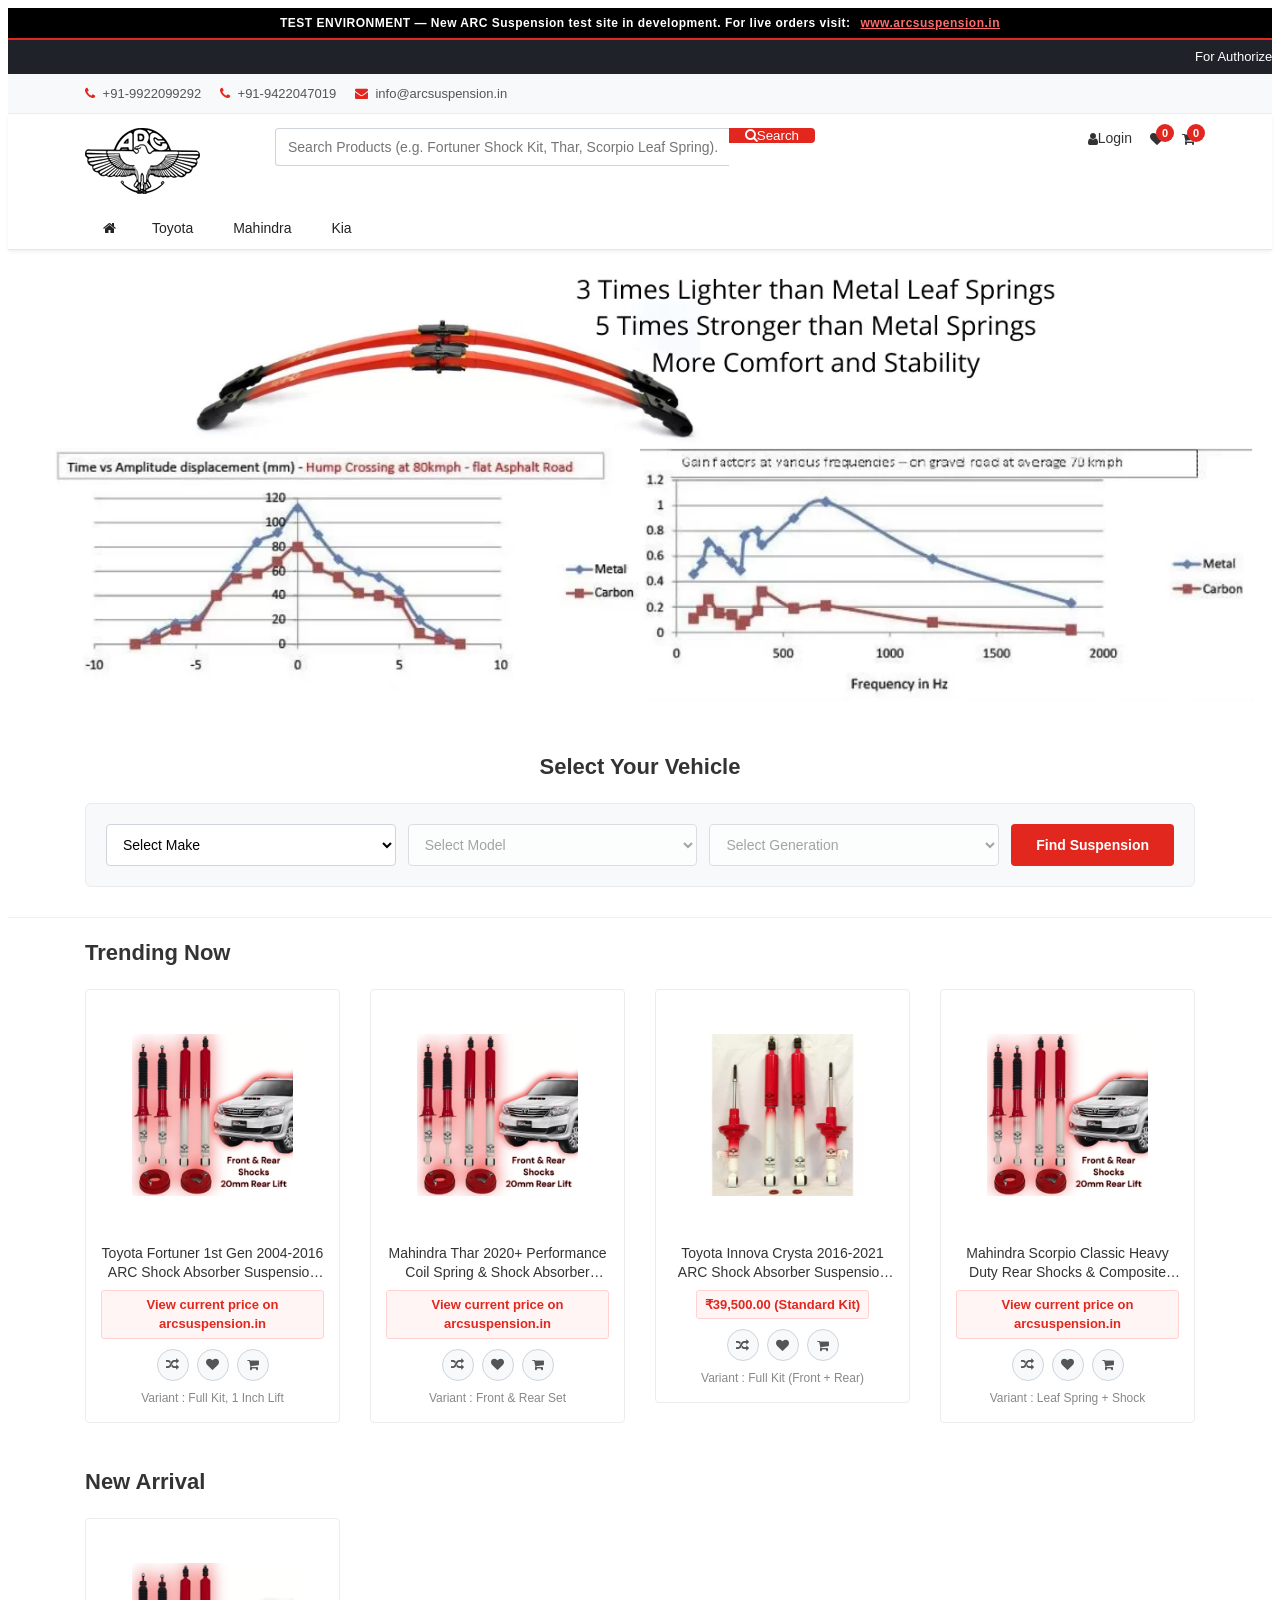
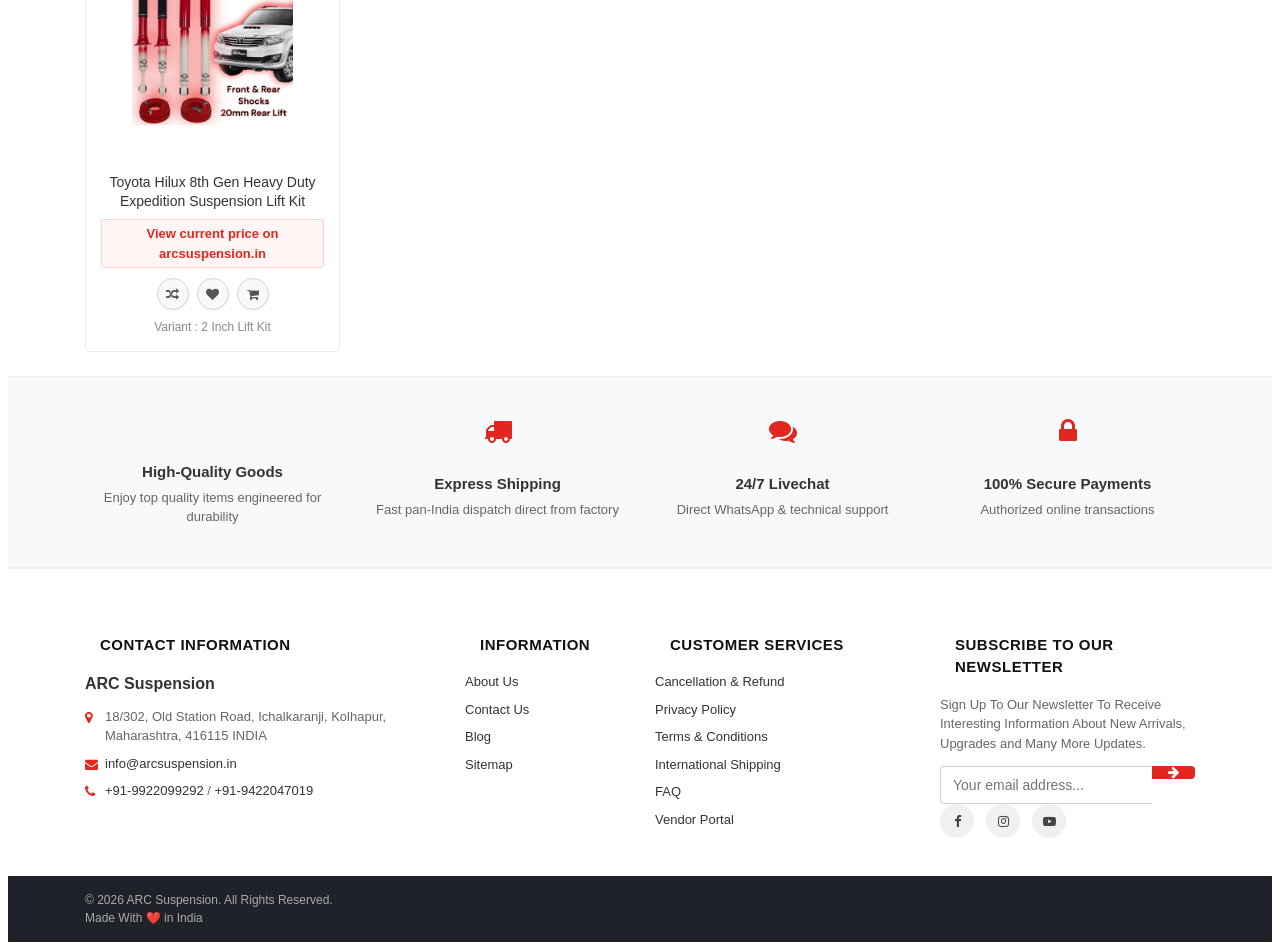
==== commit 34477198: "feat: add Innova Crysta product page and fact-led About Us staging pages with live YouTube video car" ====
--- a/index.html
+++ b/index.html
@@ -284,20 +284,20 @@
         <div class="col-6 col-sm-6 col-md-4 col-lg-3">
             <div class="pro-thumb-col card">
                 <div class="prod-pic-fig">
-                    <a href="generation-catalog.html?make=Toyota&model=Innova">
-                        <img src="assets/toyota_fortuner_1st_gen_2004_2016_arc_shock_absorber_suspension_upgrade_kit_front_and_rear_rear_lift_spacers_full_kit-145.webp" alt="Innova Crysta Kit">
+                    <a href="product-crysta.html">
+                        <img src="assets/SITE_crysta_kit_main_800.webp" alt="Toyota Innova Crysta Suspension Upgrade Kit">
                     </a>
                 </div>
-                <h2 class="prod-name"><a href="generation-catalog.html?make=Toyota&model=Innova">Toyota Innova Crysta 2016-2021 Comfort Ride Shock Absorbers Full Kit</a></h2>
+                <h2 class="prod-name"><a href="product-crysta.html">Toyota Innova Crysta 2016-2021 ARC Shock Absorber Suspension Upgrade Kit</a></h2>
                 <div class="prod-total-price">
-                    <span class="pro-price-replacement">View current price on arcsuspension.in</span>
+                    <span class="pro-price-replacement">₹39,500.00 (Standard Kit)</span>
                 </div>
                 <div class="prod-over-action">
                     <span class="thumb-hov-btn" title="Compare"><i class="fa fa-random"></i></span>
                     <span class="thumb-hov-btn" title="Wishlist"><i class="fa fa-heart"></i></span>
-                    <a href="https://www.arcsuspension.in/toyota/innova" target="_blank" rel="noopener" class="thumb-hov-btn" title="Add to Cart on Source"><i class="fa fa-shopping-cart"></i></a>
-                </div>
-                <div style="font-size:12px; color:#888888; margin-top:8px;">Variant : High Comfort Tier</div>
+                    <a href="product-crysta.html" class="thumb-hov-btn" title="View Product"><i class="fa fa-shopping-cart"></i></a>
+                </div>
+                <div style="font-size:12px; color:#888888; margin-top:8px;">Variant : Full Kit (Front + Rear)</div>
             </div>
         </div>
 
@@ -400,7 +400,7 @@
             <div class="col-12 col-md-3 col-lg-2 col-xl-2 mb-4">
                 <h5 class="fot-col-head">Information</h5>
                 <ul>
-                    <li><a href="https://www.arcsuspension.in/about-us" target="_blank" rel="noopener">About Us</a></li>
+                    <li><a href="about-us.html">About Us</a></li>
                     <li><a href="https://www.arcsuspension.in/contact" target="_blank" rel="noopener">Contact Us</a></li>
                     <li><a href="https://www.arcsuspension.in/bloglist/arc-suspension/" target="_blank" rel="noopener">Blog</a></li>
                     <li><a href="https://www.arcsuspension.in/sitemap" target="_blank" rel="noopener">Sitemap</a></li>
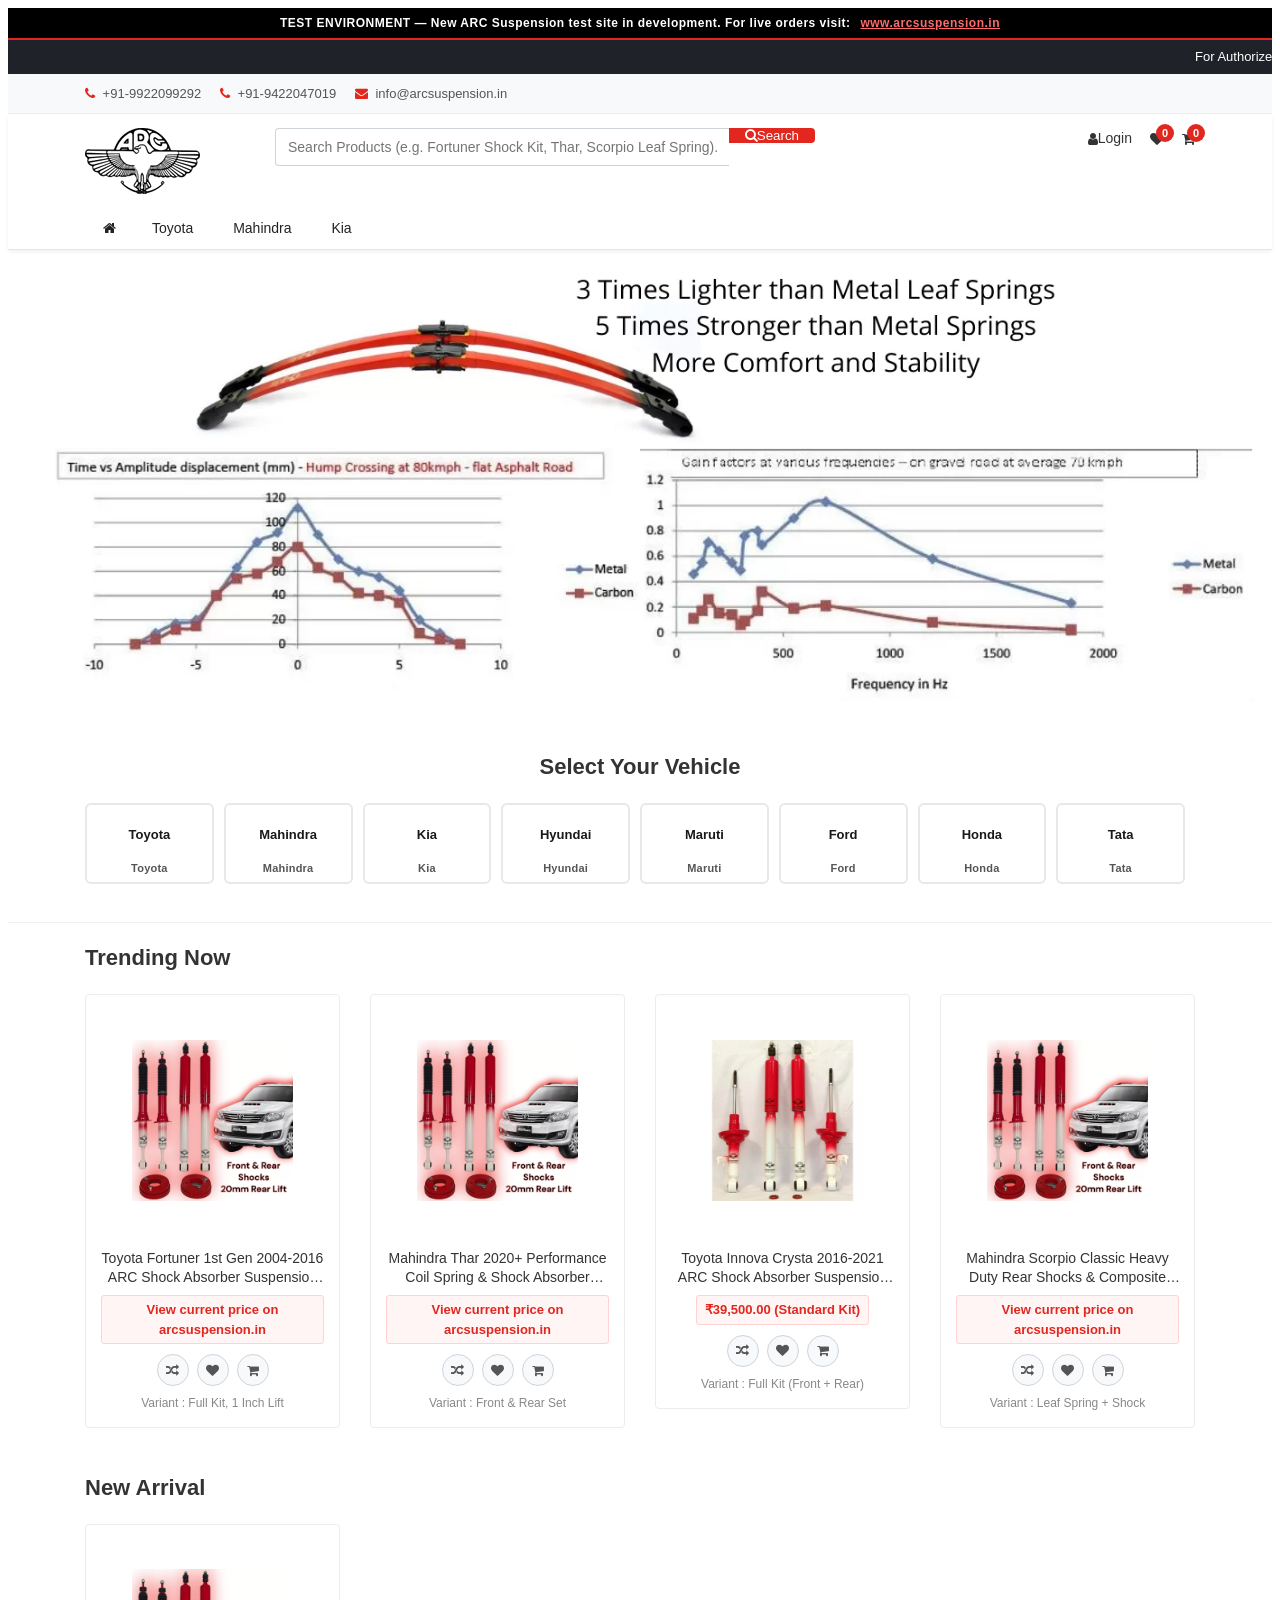
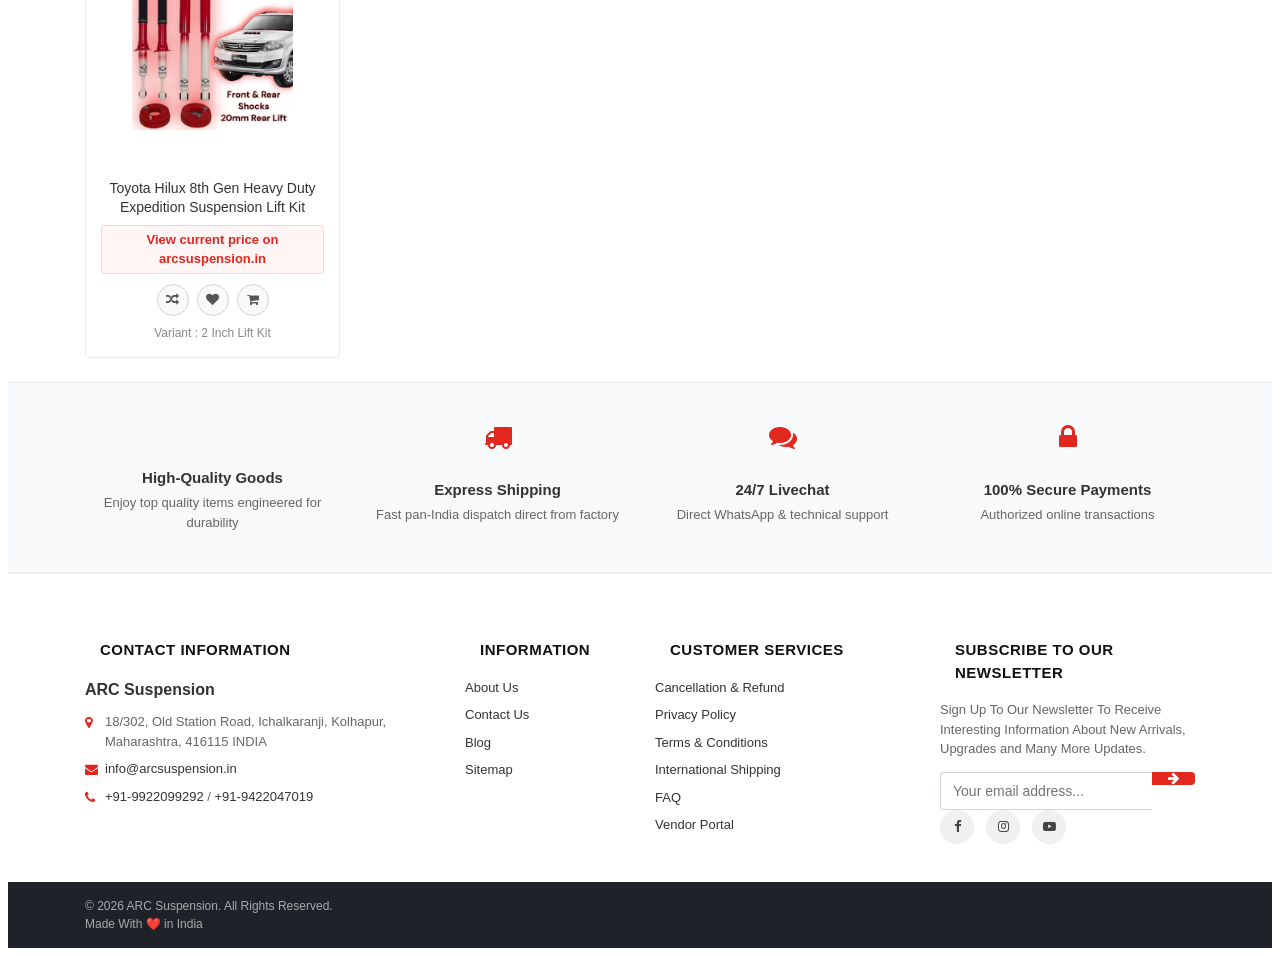
==== commit ba5a2d84: "feat: replace dropdown with brand-photo vehicle navigation (Phase 021)" ====
--- a/index.html
+++ b/index.html
@@ -207,29 +207,84 @@
     <img src="assets/mainslider-218.webp" alt="ARC Suspension Performance Upgrades">
 </div>
 
-<!-- Select Your Vehicle Interactive Section -->
+<!-- Select Your Vehicle — Brand Photo Navigation -->
 <div class="shop-by-category">
     <div class="container">
         <h2>Select Your Vehicle</h2>
-        <div class="vehicle-finder-box">
-            <div class="vehicle-select-group">
-                <select id="vehicle-make-select">
-                    <option value="">Select Make</option>
-                    <option value="Toyota">Toyota</option>
-                    <option value="Mahindra">Mahindra</option>
-                    <option value="Kia">Kia</option>
-                </select>
-
-                <select id="vehicle-model-select" disabled>
-                    <option value="">Select Model</option>
-                </select>
-
-                <select id="vehicle-gen-select" disabled>
-                    <option value="">Select Generation</option>
-                </select>
-
-                <button id="vehicle-find-btn" class="btn-primary" style="height:42px;">Find Suspension</button>
-            </div>
+        <div class="brand-photo-grid">
+            <!-- Toyota -->
+            <div class="brand-photo-card" data-make="Toyota">
+                <div class="brand-photo-inner">
+                    <img src="https://www.arcsuspension.in/img/projectimage/brand/toyota.png" alt="Toyota" onerror="this.style.display='none';this.nextElementSibling.style.display='flex'">
+                    <div class="brand-photo-fallback" style="display:none;">Toyota</div>
+                    <span class="brand-photo-label">Toyota</span>
+                </div>
+            </div>
+            <!-- Mahindra -->
+            <div class="brand-photo-card" data-make="Mahindra">
+                <div class="brand-photo-inner">
+                    <img src="https://www.arcsuspension.in/img/projectimage/brand/mahindra.png" alt="Mahindra" onerror="this.style.display='none';this.nextElementSibling.style.display='flex'">
+                    <div class="brand-photo-fallback" style="display:none;">Mahindra</div>
+                    <span class="brand-photo-label">Mahindra</span>
+                </div>
+            </div>
+            <!-- Kia -->
+            <div class="brand-photo-card" data-make="Kia">
+                <div class="brand-photo-inner">
+                    <img src="https://www.arcsuspension.in/img/projectimage/brand/kia.png" alt="Kia" onerror="this.style.display='none';this.nextElementSibling.style.display='flex'">
+                    <div class="brand-photo-fallback" style="display:none;">Kia</div>
+                    <span class="brand-photo-label">Kia</span>
+                </div>
+            </div>
+            <!-- Hyundai -->
+            <div class="brand-photo-card" data-make="Hyundai">
+                <div class="brand-photo-inner">
+                    <img src="https://www.arcsuspension.in/img/projectimage/brand/hyundai.png" alt="Hyundai" onerror="this.style.display='none';this.nextElementSibling.style.display='flex'">
+                    <div class="brand-photo-fallback" style="display:none;">Hyundai</div>
+                    <span class="brand-photo-label">Hyundai</span>
+                </div>
+            </div>
+            <!-- Maruti -->
+            <div class="brand-photo-card" data-make="Maruti">
+                <div class="brand-photo-inner">
+                    <img src="https://www.arcsuspension.in/img/projectimage/brand/maruti.png" alt="Maruti Suzuki" onerror="this.style.display='none';this.nextElementSibling.style.display='flex'">
+                    <div class="brand-photo-fallback" style="display:none;">Maruti</div>
+                    <span class="brand-photo-label">Maruti</span>
+                </div>
+            </div>
+            <!-- Ford -->
+            <div class="brand-photo-card" data-make="Ford">
+                <div class="brand-photo-inner">
+                    <img src="https://www.arcsuspension.in/img/projectimage/brand/ford.png" alt="Ford" onerror="this.style.display='none';this.nextElementSibling.style.display='flex'">
+                    <div class="brand-photo-fallback" style="display:none;">Ford</div>
+                    <span class="brand-photo-label">Ford</span>
+                </div>
+            </div>
+            <!-- Honda -->
+            <div class="brand-photo-card" data-make="Honda">
+                <div class="brand-photo-inner">
+                    <img src="https://www.arcsuspension.in/img/projectimage/brand/honda.png" alt="Honda" onerror="this.style.display='none';this.nextElementSibling.style.display='flex'">
+                    <div class="brand-photo-fallback" style="display:none;">Honda</div>
+                    <span class="brand-photo-label">Honda</span>
+                </div>
+            </div>
+            <!-- Tata -->
+            <div class="brand-photo-card" data-make="Tata">
+                <div class="brand-photo-inner">
+                    <img src="https://www.arcsuspension.in/img/projectimage/brand/tata.png" alt="Tata" onerror="this.style.display='none';this.nextElementSibling.style.display='flex'">
+                    <div class="brand-photo-fallback" style="display:none;">Tata</div>
+                    <span class="brand-photo-label">Tata</span>
+                </div>
+            </div>
+        </div>
+
+        <!-- Model Panel — appears on brand click -->
+        <div class="brand-model-panel" id="brand-model-panel" style="display:none;">
+            <div class="brand-model-panel-head">
+                <span id="brand-model-panel-title"></span>
+                <button class="brand-model-close" id="brand-model-close" aria-label="Close">&#x2715;</button>
+            </div>
+            <div class="brand-model-links" id="brand-model-links"></div>
         </div>
     </div>
 </div>
--- a/parity-style.css
+++ b/parity-style.css
@@ -1395,3 +1395,168 @@
 .arc-source-parity .install-card li {
     margin-bottom: 6px;
 }
+
+/* ============================================================
+   BRAND PHOTO NAVIGATION — Select Your Vehicle
+   Phase 021 — Visual brand-click grid (replaces plain dropdowns)
+   ============================================================ */
+
+.arc-source-parity .brand-photo-grid {
+    display: flex;
+    flex-wrap: wrap;
+    gap: 10px;
+    margin-top: 16px;
+    margin-bottom: 8px;
+}
+
+.arc-source-parity .brand-photo-card {
+    flex: 0 0 calc(25% - 10px);
+    min-width: 100px;
+    cursor: pointer;
+    border: 2px solid #e8e8e8;
+    border-radius: 6px;
+    overflow: hidden;
+    background: #fff;
+    transition: border-color 0.18s, box-shadow 0.18s;
+    user-select: none;
+}
+
+@media (min-width: 576px) {
+    .arc-source-parity .brand-photo-card {
+        flex: 0 0 calc(16.66% - 10px);
+    }
+}
+@media (min-width: 992px) {
+    .arc-source-parity .brand-photo-card {
+        flex: 0 0 calc(12.5% - 10px);
+    }
+}
+
+.arc-source-parity .brand-photo-card:hover,
+.arc-source-parity .brand-photo-card.active {
+    border-color: #E1271E;
+    box-shadow: 0 2px 10px rgba(225,39,30,0.13);
+}
+
+.arc-source-parity .brand-photo-inner {
+    display: flex;
+    flex-direction: column;
+    align-items: center;
+    justify-content: center;
+    padding: 10px 6px 6px;
+    min-height: 70px;
+}
+
+.arc-source-parity .brand-photo-inner img {
+    max-width: 100%;
+    max-height: 40px;
+    object-fit: contain;
+    display: block;
+}
+
+.arc-source-parity .brand-photo-fallback {
+    width: 100%;
+    align-items: center;
+    justify-content: center;
+    font-size: 13px;
+    font-weight: 700;
+    color: #1a1a1a;
+    text-align: center;
+    min-height: 40px;
+}
+
+.arc-source-parity .brand-photo-label {
+    display: block;
+    font-size: 11px;
+    font-weight: 600;
+    color: #555;
+    text-align: center;
+    margin-top: 5px;
+    letter-spacing: 0.02em;
+    white-space: nowrap;
+    overflow: hidden;
+    text-overflow: ellipsis;
+    width: 100%;
+}
+
+.arc-source-parity .brand-photo-card.active .brand-photo-label {
+    color: #E1271E;
+}
+
+/* Model Panel */
+.arc-source-parity .brand-model-panel {
+    background: #f9f9f9;
+    border: 1px solid #e0e0e0;
+    border-radius: 6px;
+    padding: 14px 16px;
+    margin-top: 12px;
+    animation: fadeSlideIn 0.18s ease;
+}
+
+@keyframes fadeSlideIn {
+    from { opacity: 0; transform: translateY(-8px); }
+    to   { opacity: 1; transform: translateY(0); }
+}
+
+.arc-source-parity .brand-model-panel-head {
+    display: flex;
+    align-items: center;
+    justify-content: space-between;
+    margin-bottom: 12px;
+    font-size: 14px;
+    font-weight: 700;
+    color: #1a1a1a;
+}
+
+.arc-source-parity .brand-model-close {
+    background: none;
+    border: none;
+    font-size: 16px;
+    cursor: pointer;
+    color: #888;
+    padding: 0 4px;
+    line-height: 1;
+}
+.arc-source-parity .brand-model-close:hover { color: #E1271E; }
+
+.arc-source-parity .brand-model-links {
+    display: flex;
+    flex-wrap: wrap;
+    gap: 8px;
+}
+
+.arc-source-parity .brand-model-group {
+    flex: 0 0 auto;
+}
+
+.arc-source-parity .brand-model-head {
+    font-size: 12px;
+    font-weight: 700;
+    color: #E1271E;
+    margin-bottom: 4px;
+    text-transform: uppercase;
+    letter-spacing: 0.04em;
+}
+
+.arc-source-parity .brand-model-gen-list {
+    list-style: none;
+    margin: 0;
+    padding: 0;
+}
+
+.arc-source-parity .brand-model-gen-list li {
+    margin-bottom: 2px;
+}
+
+.arc-source-parity .brand-model-gen-list a {
+    font-size: 13px;
+    color: #333;
+    display: inline-block;
+    padding: 2px 0;
+    transition: color 0.15s;
+    white-space: nowrap;
+}
+.arc-source-parity .brand-model-gen-list a:hover {
+    color: #E1271E;
+    text-decoration: underline;
+}
